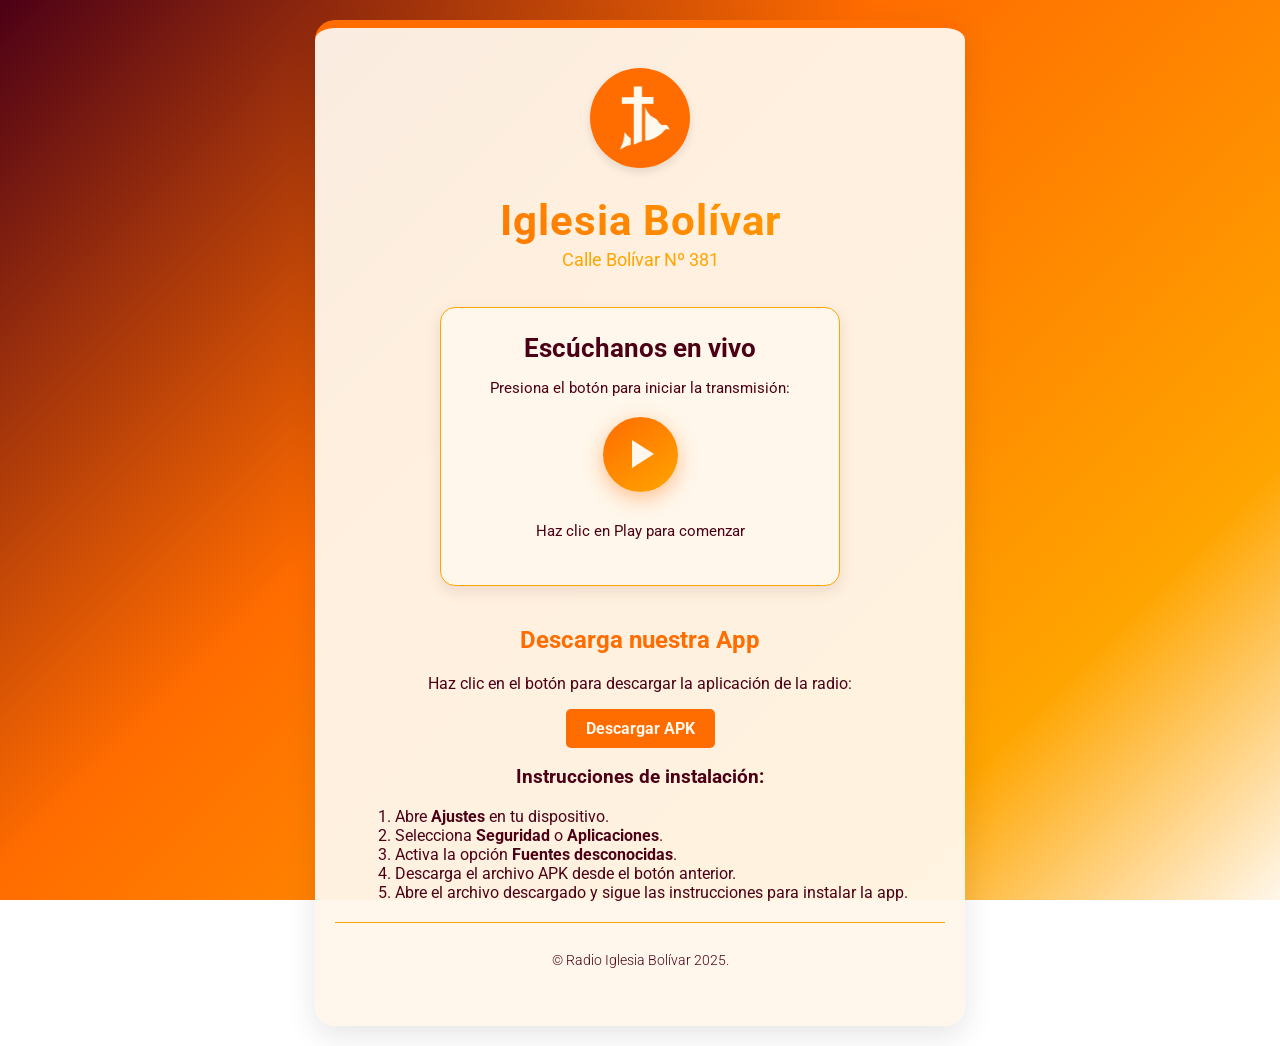
==== index.html @ 8bc12e03 "Add files via upload" ====
<html lang="es">
<head>
    <meta charset="UTF-8">
    <meta name="viewport" content="width=device-width, initial-scale=1.0, viewport-fit=cover">
    <title>Radio Iglesia Bolívar</title>
    <link rel="stylesheet" href="assets/css/style.css">
    <link rel="preconnect" href="https://fonts.googleapis.com">
    <link rel="preconnect" href="https://fonts.gstatic.com" crossorigin>
    <link href="https://fonts.googleapis.com/css2?family=Roboto:wght@300;400;700&display=swap" rel="stylesheet">
    <meta name="apple-mobile-web-app-capable" content="yes">
    <meta name="apple-mobile-web-app-status-bar-style" content="black-translucent">
    <meta name="theme-color" content="#64c4ed"> 
</head>
<body>
    <div class="container">
        <header>
            <div class="logo-container">
                <img src="assets/images/logo.png" alt="Logo Iglesia Bolívar" class="logo-img">
            </div>
            <h1>Iglesia Bolívar</h1>
            <p class="subtitle">Calle Bolívar Nº 381</p>
        </header>

        <main>
            <div class="player-container">
                <h2>Escúchanos en vivo</h2>
                <p>Presiona el botón para iniciar la transmisión:</p>

                <button id="play-pause-button" class="play-button" aria-label="Reproducir/Pausar">
                    <svg xmlns="http://www.w3.org/2000/svg" viewBox="0 0 24 24" width="48" height="48" fill="currentColor" class="play-icon">
                        <path d="M8 5v14l11-7z"/>
                    </svg>
                    <svg xmlns="http://www.w3.org/2000/svg" viewBox="0 0 24 24" width="48" height="48" fill="currentColor" class="pause-icon" style="display: none;">
                        <path d="M6 19h4V5H6v14zm8-14v14h4V5h-4z"/>
                    </svg>
                </button>

                <audio id="audio-player" preload="none" class="web-player">
                    <source src="https://stream.zeno.fm/4vd7agek59xtv" type="audio/aac">
                    Tu navegador no soporta la reproducción de audio en vivo.
                </audio>
                 <p id="player-status" class="note">Haz clic en Play para comenzar</p>
            </div>
            <div class="apk-container">
                <h2 class="apk-title">Descarga nuestra App</h2>
                <p>Haz clic en el botón para descargar la aplicación de la radio:</p>
                <a href="assets/files/iglesia-bolivar.apk" class="download-button" download>
                    Descargar APK
                </a>
                <div class="instructions">
                    <h3>Instrucciones de instalación:</h3>
                    <ol>
                        <li>Abre <strong>Ajustes</strong> en tu dispositivo.</li>
                        <li>Selecciona <strong>Seguridad</strong> o <strong>Aplicaciones</strong>.</li>
                        <li>Activa la opción <strong>Fuentes desconocidas</strong>.</li>
                        <li>Descarga el archivo APK desde el botón anterior.</li>
                        <li>Abre el archivo descargado y sigue las instrucciones para instalar la app.</li>
                    </ol>
                </div>
            </div>
        </main>

        <footer>
            <p>&copy; Radio Iglesia Bolívar 2025.</p>
        </footer>
    </div>
    <script src="assets/js/script.js"></script>
</body>
</html>
---- assets/css/style.css ----
html {
    height: 100%;
    box-sizing: border-box;
}

*, *:before, *:after {
    box-sizing: inherit;
}

body {
    margin: 0;
    font-family: 'Roboto', sans-serif;
    background: linear-gradient(135deg, #4c0016 0%, #ff6c00 40%, #ffa500 80%, #fff7eb 100%);
    background-attachment: fixed;
    color: #4c0016;
    min-height: 100%;
    text-align: center;
    display: flex;
    justify-content: center;
    align-items: flex-start;
    padding: 20px;
}

.container {
    background-color: rgba(255, 247, 235, 0.95);
    padding: 30px 20px;
    max-width: 650px;
    width: 100%;
    border-top: 8px solid #ff6c00;
    animation: fadeIn 1s ease-out;
    display: flex;
    flex-direction: column;
    min-height: calc(100vh - 40px);
    border-radius: 20px;
    box-shadow: 0 10px 30px rgba(0, 0, 0, 0.1);
    margin: 0;
}

@keyframes fadeIn {
    from { opacity: 0; transform: translateY(-20px); }
    to { opacity: 1; transform: translateY(0); }
}

header {
    margin-bottom: 20px;
    width: 100%;
}

/* Logo styles */
.logo-container {
    width: 100px;
    height: 100px;
    margin: 10px auto 10px auto;
    overflow: hidden;
    border-radius: 50%; /* Hace que el logo sea redondo */
    display: flex;
    justify-content: center;
    align-items: center;
    background-color: #fff7eb; /* Fondo claro para el logo */
    box-shadow: 0 4px 10px rgba(0, 0, 0, 0.1);
}

.logo-img {
    width: 100%;
    height: 100%;
    object-fit: cover; /* Asegura que la imagen se ajuste al contenedor */
}

header h1 {
    font-size: 2.6em;
    background: -webkit-linear-gradient(45deg, #ff6c00, #ffa500);
    -webkit-background-clip: text;
    -webkit-text-fill-color: transparent;
    margin-bottom: 5px;
    letter-spacing: 1px;
    font-weight: 700;
}

.subtitle {
    font-size: 1.1em;
    color: #ffa500;
    margin-top: 0;
    font-weight: 400;
}

main {
    flex-grow: 1;
    width: 100%;
    display: flex;
    flex-direction: column;
    justify-content: center;
    margin-bottom: 20px;
}

.description {
    font-size: 1em;
    line-height: 1.6;
    margin: 20px 0 30px 0;
    color: #4c0016;
    font-weight: 300;
    padding: 0 10px;
}

.player-container {
    background-color: #fff7eb;
    padding: 25px;
    border-radius: 15px;
    margin: 0 auto 20px auto;
    border: 1px solid #ffa500;
    box-shadow: 0 5px 15px rgba(76, 0, 22, 0.1);
    max-width: 90%;
    width: 400px;
}

.player-container h2 {
    color: #4c0016;
    margin-top: 0;
    margin-bottom: 8px;
    font-size: 1.6em;
}

.player-container p {
    color: #4c0016;
    margin-bottom: 20px;
    font-size: 0.95em;
}

.play-button {
    background: linear-gradient(145deg, #ff6c00, #ffa500);
    color: #fff7eb;
    border: none;
    width: 75px;
    height: 75px;
    border-radius: 50%;
    cursor: pointer;
    transition: all 0.3s ease;
    display: inline-flex;
    justify-content: center;
    align-items: center;
    box-shadow: 0 6px 20px rgba(255, 108, 0, 0.4);
    margin-bottom: 15px;
    -webkit-tap-highlight-color: transparent;
    position: relative;
}

.play-button:hover:not(.loading):not(.playing) {
    background: linear-gradient(145deg, #ffa500, #ff6c00);
    transform: scale(1.05);
    box-shadow: 0 8px 25px rgba(255, 108, 0, 0.5);
}

.play-button:hover.playing {
    background: linear-gradient(145deg, #ff6c00, #4c0016);
    transform: scale(1.05);
}

.play-button:active:not(.loading) {
    transform: scale(0.98);
    box-shadow: 0 4px 15px rgba(255, 108, 0, 0.3);
}

.play-button.playing {
    background: linear-gradient(145deg, #4c0016, #ff6c00);
    box-shadow: 0 6px 20px rgba(76, 0, 22, 0.4);
}

/* APK Section */
.apk-title {
    color: #ff6c00; /* Naranja */
    font-weight: 700;
}

.download-button {
    display: inline-block;
    background-color: #ff6c00;
    color: #fff7eb;
    padding: 10px 20px;
    text-decoration: none;
    border-radius: 5px;
    font-weight: 700;
    transition: background-color 0.3s ease;
}

.download-button:hover {
    background-color: #ffa500;
}

/* Instructions list spacing */
.instructions ol {
    text-align: left;
    margin: 0 20px; /* Espaciado general */
}

footer {
    margin-top: auto;
    padding: 15px 20px;
    border-top: 1px solid #ffa500;
    font-size: 0.85em;
    color: #4c0016;
    font-weight: 300;
    width: 100%;
}

@media (max-width: 600px) {
    body {
        padding: 10px;
        min-height: 100vh;
        align-items: flex-start;
    }

    .container {
        padding: 20px 15px env(safe-area-inset-bottom) 15px;
        min-height: calc(100vh - 20px);
        border-radius: 15px;
        border-top-width: 6px;
    }

    header h1 {
        font-size: 2.1em;
    }

    .subtitle {
        font-size: 1em;
    }

    .logo-container {
        width: 65px;
        height: 65px;
    }

    .description {
        font-size: 0.9em;
        padding: 0 5px;
        margin: 15px 0 25px 0;
    }

    .player-container {
        padding: 20px 15px;
        max-width: none;
        width: auto;
        margin-left: 5px;
        margin-right: 5px;
    }

    .player-container h2 {
        font-size: 1.4em;
    }

    .play-button {
        width: 70px;
        height: 70px;
    }

    .play-button svg {
        width: 35px;
        height: 35px;
    }

    .instructions ol {
        margin: 0 15px; /* Más espacio en la versión móvil */
    }

    footer {
        font-size: 0.75em;
        padding: 10px 15px calc(10px + env(safe-area-inset-bottom)) 15px;
    }
}

@media (max-width: 360px) {
    header h1 {
        font-size: 1.9em;
    }

    .player-container h2 {
        font-size: 1.3em;
    }

    .play-button {
        width: 65px;
        height: 65px;
    }

    .play-button svg {
        width: 32px;
        height: 32px;
    }

    .instructions ol {
        margin: 0 40px; /* Más espacio en la versión de escritorio */
    }
}
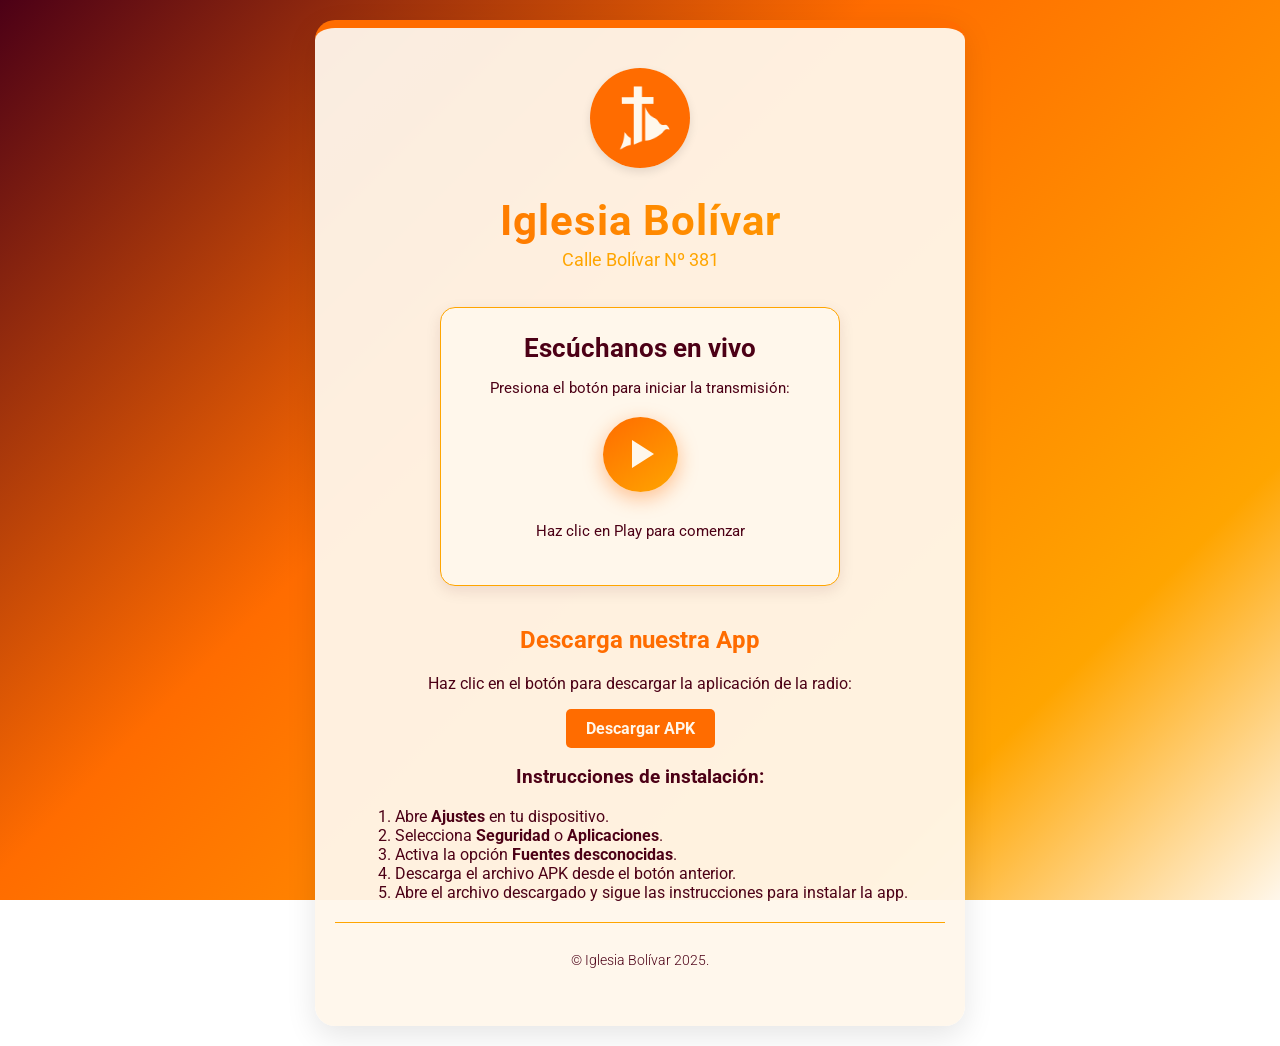
==== commit 22fd2710: "Update index.html" ====
--- a/index.html
+++ b/index.html
@@ -1,16 +1,17 @@
 <html lang="es">
-<head>
-    <meta charset="UTF-8">
-    <meta name="viewport" content="width=device-width, initial-scale=1.0, viewport-fit=cover">
-    <title>Radio Iglesia Bolívar</title>
-    <link rel="stylesheet" href="assets/css/style.css">
-    <link rel="preconnect" href="https://fonts.googleapis.com">
-    <link rel="preconnect" href="https://fonts.gstatic.com" crossorigin>
-    <link href="https://fonts.googleapis.com/css2?family=Roboto:wght@300;400;700&display=swap" rel="stylesheet">
-    <meta name="apple-mobile-web-app-capable" content="yes">
-    <meta name="apple-mobile-web-app-status-bar-style" content="black-translucent">
-    <meta name="theme-color" content="#64c4ed"> 
-</head>
+    <head>
+        <meta charset="UTF-8">
+        <meta name="viewport" content="width=device-width, initial-scale=1.0, viewport-fit=cover">
+        <title>Radio Iglesia Bolívar</title>
+        <link rel="stylesheet" href="assets/css/style.css">
+        <link rel="preconnect" href="https://fonts.googleapis.com">
+        <link rel="preconnect" href="https://fonts.gstatic.com" crossorigin>
+        <link href="https://fonts.googleapis.com/css2?family=Roboto:wght@300;400;700&display=swap" rel="stylesheet">
+        <link rel="icon" href="assets/images/ico.png" type="image/png"> <!-- Favicon -->
+        <meta name="apple-mobile-web-app-capable" content="yes">
+        <meta name="apple-mobile-web-app-status-bar-style" content="black-translucent">
+        <meta name="theme-color" content="#f7ebf2"> <!-- Tema para dispositivos móviles -->
+    </head>
 <body>
     <div class="container">
         <header>
@@ -27,6 +28,7 @@
                 <p>Presiona el botón para iniciar la transmisión:</p>
 
                 <button id="play-pause-button" class="play-button" aria-label="Reproducir/Pausar">
+                    <div class="spinner" style="display: none;"></div>
                     <svg xmlns="http://www.w3.org/2000/svg" viewBox="0 0 24 24" width="48" height="48" fill="currentColor" class="play-icon">
                         <path d="M8 5v14l11-7z"/>
                     </svg>
@@ -61,9 +63,9 @@
         </main>
 
         <footer>
-            <p>&copy; Radio Iglesia Bolívar 2025.</p>
+            <p>&copy; Iglesia Bolívar 2025.</p>
         </footer>
     </div>
     <script src="assets/js/script.js"></script>
 </body>
-</html>+</html>
--- a/assets/css/style.css
+++ b/assets/css/style.css
@@ -7,6 +7,7 @@
     box-sizing: inherit;
 }
 
+/* General styles */
 body {
     margin: 0;
     font-family: 'Roboto', sans-serif;
@@ -68,9 +69,10 @@
 
 header h1 {
     font-size: 2.6em;
-    background: -webkit-linear-gradient(45deg, #ff6c00, #ffa500);
-    -webkit-background-clip: text;
-    -webkit-text-fill-color: transparent;
+    background: linear-gradient(45deg, #ff6c00, #ffa500);
+    background-clip: text; /* Propiedad estándar */
+    -webkit-background-clip: text; /* Propiedad con prefijo para compatibilidad con navegadores basados en WebKit */
+    -webkit-text-fill-color: transparent; /* Hace que el texto sea transparente para mostrar el fondo */
     margin-bottom: 5px;
     letter-spacing: 1px;
     font-weight: 700;
@@ -123,6 +125,32 @@
     color: #4c0016;
     margin-bottom: 20px;
     font-size: 0.95em;
+}
+
+/* Spinner styles */
+.spinner {
+    border: 3px solid #fff7eb; /* Color del borde */
+    border-top: 3px solid #ff6c00; /* Color del borde superior */
+    border-radius: 50%;
+    width: 20px;
+    height: 20px;
+    animation: spin 1s linear infinite;
+    position: absolute;
+}
+
+@keyframes spin {
+    from {
+        transform: rotate(0deg);
+    }
+    to {
+        transform: rotate(360deg);
+    }
+}
+
+/* Ocultar los íconos de Play/Pause cuando el spinner está activo */
+.play-button.loading .play-icon,
+.play-button.loading .pause-icon {
+    display: none;
 }
 
 .play-button {
@@ -203,16 +231,18 @@
 
 @media (max-width: 600px) {
     body {
+        background: none; /* Elimina el fondo degradado */
         padding: 10px;
         min-height: 100vh;
         align-items: flex-start;
     }
 
     .container {
-        padding: 20px 15px env(safe-area-inset-bottom) 15px;
-        min-height: calc(100vh - 20px);
-        border-radius: 15px;
-        border-top-width: 6px;
+        background-color: transparent; /* Fondo transparente para el contenedor */
+        box-shadow: none; /* Elimina la sombra del contenedor */
+        padding: 20px 15px;
+        border-radius: 0; /* Elimina los bordes redondeados */
+        border-top: none; /* Elimina la línea naranja en la parte superior */
     }
 
     header h1 {
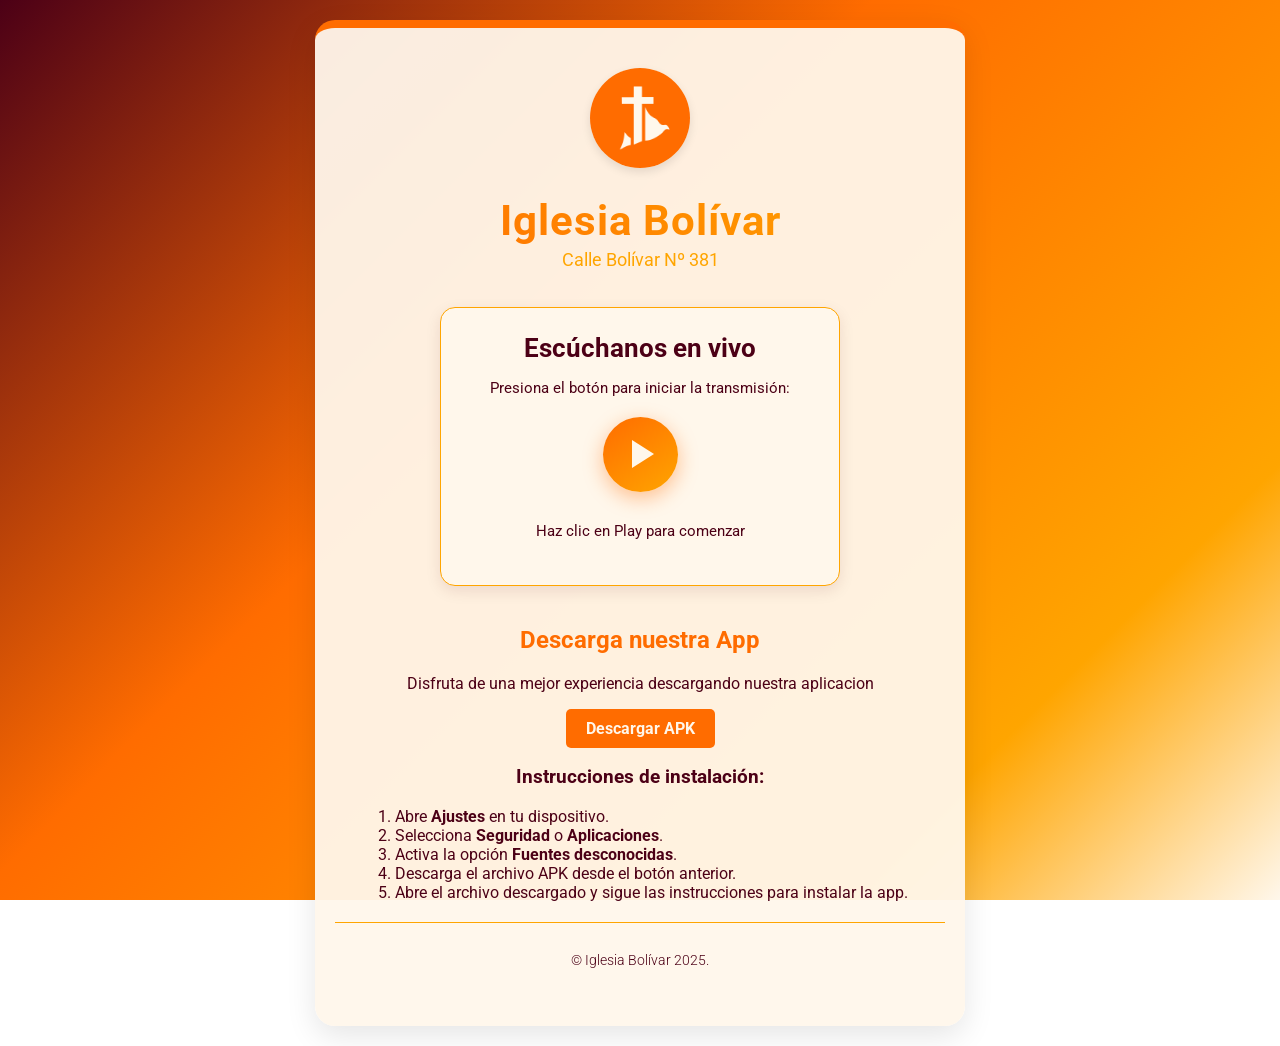
==== commit 9ab83366: "Update index.html" ====
--- a/index.html
+++ b/index.html
@@ -10,7 +10,7 @@
         <link rel="icon" href="assets/images/ico.png" type="image/png"> <!-- Favicon -->
         <meta name="apple-mobile-web-app-capable" content="yes">
         <meta name="apple-mobile-web-app-status-bar-style" content="black-translucent">
-        <meta name="theme-color" content="#f7ebf2"> <!-- Tema para dispositivos móviles -->
+        <meta name="theme-color" content="#fff7ebf2"> <!-- Tema para dispositivos móviles -->
     </head>
 <body>
     <div class="container">
@@ -45,7 +45,7 @@
             </div>
             <div class="apk-container">
                 <h2 class="apk-title">Descarga nuestra App</h2>
-                <p>Haz clic en el botón para descargar la aplicación de la radio:</p>
+                <p>Disfruta de una mejor experiencia descargando nuestra aplicacion</p>
                 <a href="assets/files/iglesia-bolivar.apk" class="download-button" download>
                     Descargar APK
                 </a>
